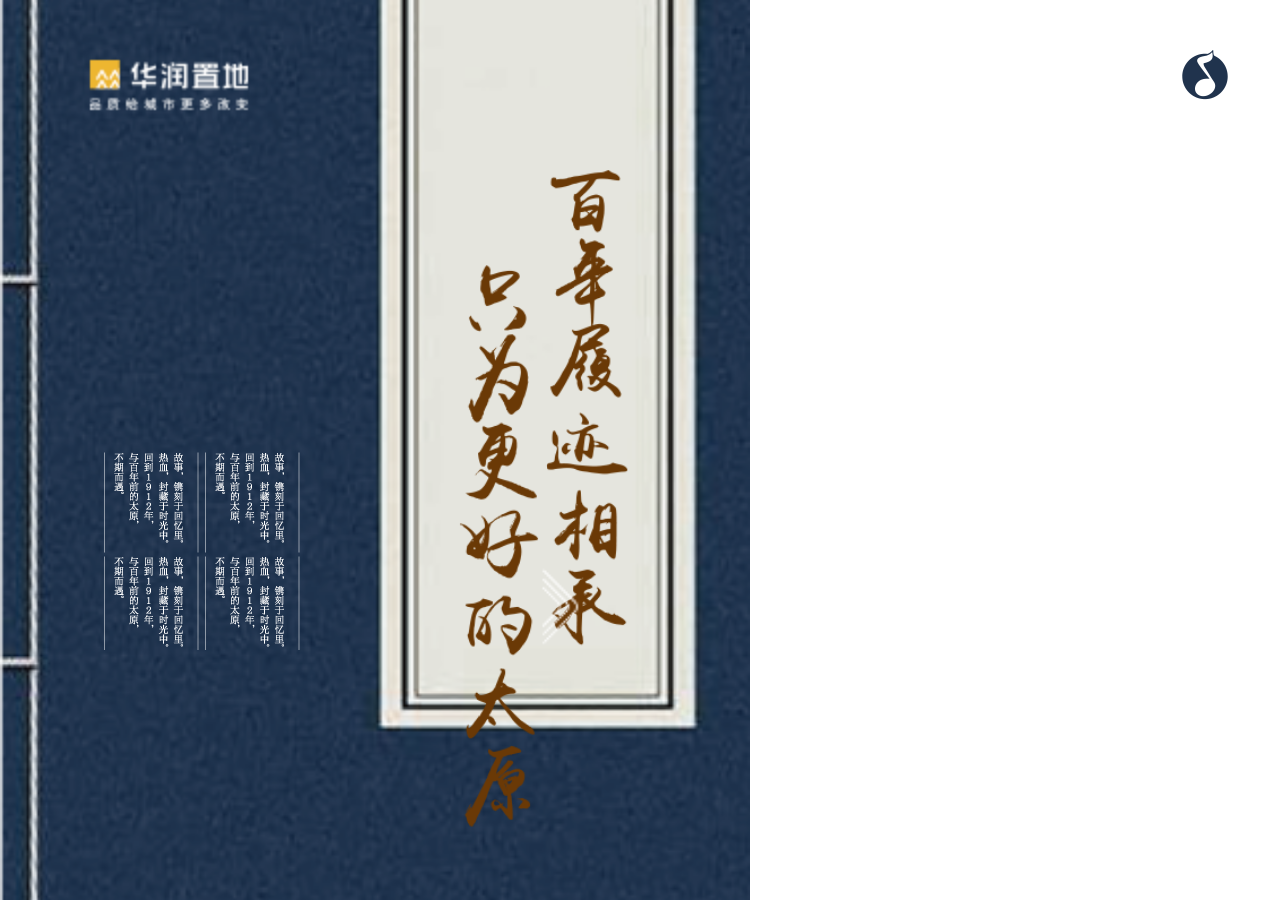
==== h5/index.html @ d9c9a411 "wq" ====
<!doctype html>
<html lang="en">
<head>
    <meta charset="UTF-8">
    <meta name="viewport"
          content="width=device-width, user-scalable=no, initial-scale=1.0, maximum-scale=1.0, minimum-scale=1.0">
    <meta http-equiv="X-UA-Compatible" content="ie=edge">
    <link rel="stylesheet" href="./css/index.css">
    <script src="./js/jquery.min.js"></script>
    <title>昆仑域</title>
</head>
<body>
    <div id="app">
        <div class="music active"></div>
        <audio src="bgm.mp3" autoplay loop></audio>
        <div class="start">
            <div class="loading">
                <span>0%</span>
            </div>
        </div>
        <div id="home">
            <div class="logo">
                <img src="./img/shangbiao_03.png" alt="">
            </div>
            <div class="title orderlong"></div>
            <div class="description orderlong">

            </div>
            <div class="entry goon"></div>
        </div>
        <div id="content" class="backrun">
            <div class="item first">
                <div class="stamp order1"></div>
                <div class="namewraper order2">
                    <div class="name"><div class="font"></div></div>
                    <div class="name"><div class="font"></div></div>
                    <div class="name"><div class="font"></div></div>
                </div>
                <div class="jumper order3">
                    <div class="poterwraper">
                        <div class="circle"></div>
                        <div class="circle"></div>
                        <div class="circle"></div>
                        <div class="circle"></div>
                    </div>
                    <p>点击田字格</p>
                </div>
                <div class="descriptions order1">

                </div>
                <div class="room1 order3"></div>
                <div class="room2 order3"></div>
            </div>
            <div class="item second">
                <div class="stamp order1"></div>
                <div class="namewraper order2">
                    <div class="name"><div class="font"></div></div>
                    <div class="name"><div class="font"></div></div>
                    <div class="name"><div class="font"></div></div>
                    <div class="name"><div class="font"></div></div>
                </div>
                <div class="jumper order3">
                    <div class="poterwraper">
                        <div class="circle"></div>
                        <div class="circle"></div>
                        <div class="circle"></div>
                        <div class="circle"></div>
                    </div>
                    <p>点击田字格</p>
                </div>
                <div class="descriptions order1">

                </div>
                <div class="stone order3"></div>
                <div class="people order3"></div>
            </div>
            <div class="item third">
                <div class="stamp order1"></div>
                <div class="namewraper order2">
                    <div class="name"><div class="font"></div></div>
                    <div class="name"><div class="font"></div></div>
                </div>
                <div class="jumper order3">
                    <div class="poterwraper">
                        <div class="circle"></div>
                        <div class="circle"></div>
                        <div class="circle"></div>
                        <div class="circle"></div>
                    </div>
                    <p>点击田字格</p>
                </div>
                <div class="descriptions order1">
                </div>
                <div class="sea order3"></div>
            </div>
            <div class="item fourth">
                <div class="stamp order1"></div>
                <div class="namewraper order2">
                    <div class="name"><div class="font"></div></div>
                    <div class="name"><div class="font"></div></div>
                </div>
                <div class="jumper order3">
                    <div class="poterwraper">
                        <div class="circle"></div>
                        <div class="circle"></div>
                        <div class="circle"></div>
                        <div class="circle"></div>
                    </div>
                    <p>点击田字格</p>
                </div>
                <div class="descriptions order1">

                </div>
                <div class="litang order3"></div>
            </div>
            <div class="item fifth">
                <div class="stamp order1"></div>
                <div class="namewraper order2">
                    <div class="name"><div class="font"></div></div>
                    <div class="name"><div class="font"></div></div>
                    <div class="name"><div class="font"></div></div>
                </div>
                <div class="jumper order3">
                    <div class="poterwraper">
                        <div class="circle"></div>
                        <div class="circle"></div>
                        <div class="circle"></div>
                        <div class="circle"></div>
                    </div>
                    <p>点击田字格</p>
                </div>
                <div class="descriptions order1">
                </div>
            </div>
        </div>
        <div id="silk" class="backrun"></div>
        <div id="end">
            <div class="logo">
                <img src="./img/kl_06.png" alt="">
            </div>
            <div class="titles"></div>
            <div class="abstract">
                <p>华润·昆仑域 城市高端系产品</p>
                <p>全球公开</p>
            </div>
            <div class="kunlun"></div>
            <div class="tel"></div>
            <div class="city"></div>
            <div class="restart">重新播放</div>
        </div>
    </div>
    <script src="./js/index.js"></script>
</body>
</html>
---- h5/css/index.css ----
@media screen and (min-width: 320px) {
    html {
        font-size: 42.66667px;
    }
}

@media screen and (min-width: 360px) {
    html {
        font-size: 48px;
    }
}

@media screen and (min-width: 375px) {
    html {
        font-size: 50px;
    }
}

@media screen and (min-width: 384px) {
    html {
        font-size: 51.2px;
    }
}

@media screen and (min-width: 412px) {
    html {
        font-size: 54.93333px;
    }
}

@media screen and (min-width: 414px) {
    html {
        font-size: 55.2px;
    }
}

@media screen and (min-width: 600px) {
    html {
        font-size: 80px;
    }
}

@media screen and (min-width: 750px) {
    html {
        font-size: 100px;
    }
}

* {
    margin: 0;
    padding: 0;
    list-style: none;
    text-decoration: none;
    -webkit-box-sizing: border-box;
    -moz-box-sizing: border-box;
    box-sizing: border-box;
}
html,body{
    width: 100%;
    height: 100%;
}
#app{
    overflow:hidden;
    width: 100%;
    height: 100%;
}

.start {
    width: 100%;
    height: 100%;
    background: #fff;
}

.loading {
    width: 40%;
    position: absolute;
    padding-top: 40%;
    left: 50%;
    top: 50%;
    margin-left: -20%;
    margin-top: -20%;
    background:url(../img/loading.gif) center;
    background-size: cover;
}

.loading span {
    position: absolute;
    left: 0;
    top: 0;
    right: 0;
    bottom: 0;
    margin: auto;
    width: 100%;
    height: 20px;
    text-align: center;
    color: #000;
    font-size: 12px;
    line-height: 20px;
}

#home{
   background-image: url("../img/home_03.png");
    background-size: cover;
    background-position: center;

}
#home,#end{
    width: 7.5rem;
    height: 100%;
    flex: none;
    position: relative;
        display: none;
}
.logo{
      width:1.76rem;
    height:0.8rem;
    position: absolute;
    top:.5rem;
    left: .8rem;
}

.logo img{
    display: block;
     width:1.76rem;
    height:0.8rem;
}
.title{
    background-image: url("../img/title.png");
    width: 3rem;
    height:8rem;
    background-size: contain;
    background-repeat: no-repeat;
    position: absolute;
    top: 1rem;
    right: .5rem;
}
.description{
    width: 2rem;
    height: 2rem;
    background-image: url("../img/des_03.png");
    position: absolute;
    bottom: 2.5rem;
    left: 1rem;
}
.entry{
    width: .88rem;
    height: .88rem;
    background-image: url("../img/enter_07.png");
    background-size: cover;
    background-position: center center;
    position: absolute;
    bottom: 2.5rem;
    right: 1.5rem;
    animation: slide .5s ease 0s alternate infinite;
}

@keyframes slide {
    form{
        transform: translateX(0);
    }
    to{
        transform: translateX(.2rem);
    }
}
#content{
    width:100%;
    height: 100%;
    background-image: url("../img/back_03.jpg");
    background-size:auto 100%;
    background-position-x:0;
    display:none;
}
#silk{
    width:100%;
    height:2.52rem;
    background-image: url("../img/silk_03.png");
    background-size:auto 100%;
    background-position-x:0;
     background-position-y:bottom;
    display:none;
    position: absolute;
    left:0;
    bottom:0;
}
.item{
    width: 7.5rem;
    height: 100%;
    position: absolute;
    display: none;
    left:0;top:0;
}
.jumper{
    width: 1.28rem;
    height: 1.3rem;
    position: absolute;
    bottom:6rem;
    margin: auto;
    right: 1.1rem;
    color: #8B572F;
    font-size: 12px;
    text-align: center;

}
.jumper p{
    position: absolute;
    left: 0;
    right: 0;
    margin: auto;
    bottom: 0;
    font-weight: 600;
}
.poterwraper{
    width: .88rem;
    height: .88rem;
    position: absolute;
    left: 0;
    right: 0;
    margin:auto;
}
.poterwraper>div{
    border: 2px solid #8B572F;
    position: absolute;
    left: 0;
    right: 0;
    top:0;
    bottom: 0;
    margin: auto;
    border-radius: 50%;
}
.poterwraper div:nth-child(1){
    width: .88rem;
    height: .88rem;
}
.poterwraper div:nth-child(2){
    width: .66rem;
    height: .66rem;
}
.poterwraper div:nth-child(3){
    width: .44rem;
    height: .44rem;
}
.poterwraper div:nth-child(4){
    width: .22rem;
    height: .22rem;
    background:#8B572F ;
}
.stamp{
    width: .84rem;
    height: 1.05rem;
    background-image: url("../img/kl_21.png");
    background-size: cover;
    position: absolute;
    left: 1.6rem;
    top:2.3rem;
}
.namewraper{
    width: 1.4rem;
    height: 4.8rem;
    position: absolute;
    right: 1rem;
    top: 1.5rem;
}
.namewraper .name{
    width: 1.4rem;
    height: 1.4rem;
    margin-bottom: 2px;
    background-image: url("../img/kunlun_32.png");
    position: relative;
}
.name>div{
    width: 1.2rem;
    height: 1.2rem;
    position: absolute;
    left: 0;
    right: 0;
    top:0;
    bottom:0;
    margin:auto;
    opacity: 0;
}
.first .name:nth-child(1)>div{
    background-image: url("../img/da.png");
    background-position: center;
    background-size: cover;
}.first .name:nth-child(2)>div{
    background-image: url("../img/ying.png");
    background-position: center;
    background-size: cover;
}.first .name:nth-child(3)>div{
    background-image: url("../img/pan.png");
    background-position: center;
    background-size: cover;
}
.descriptions{
     width: 3.7rem;
     height: 4.72rem;
     position: absolute;
     left: 1.2rem;
     top:3.6rem;
     font-weight: 500;
     background-image: url("../img/dayingpan.png");
     background-position: center;
     background-size: cover;
 }
.second .name:nth-child(1)>div{
    background-image: url("../img/kunlun_10.png");
    background-position: center;
    background-size: cover;
}
.second .name:nth-child(2)>div{
     background-image: url("../img/kunlun_17.png");
     background-position: center;
     background-size: cover;
 }
.second .name:nth-child(3)>div{
      background-image: url("../img/kunlun_24.png");
      background-position: center;
      background-size: cover;
  }
.second .name:nth-child(4)>div{
      background-image: url("../img/kunlun_27.png");
      background-position: center;
      background-size: cover;
  }
.second .jumper{
    bottom: 4.5rem;
}
.second .stamp{
    left: 4rem;
    top: 4.3rem;
}
.second .descriptions{
    width: 4.935rem;
    height:3.51rem;
    left: 0.5rem;
    top: .8rem;
    background-image: url("../img/shifan.png");
    background-position: center;
    background-size: cover;
}
.third .namewraper{
    left: 1rem;
}
.third .name:nth-child(1)>div{
    background-image: url("../img/hai.png");
    background-position: center;
    background-size: cover;
}
.third .name:nth-child(2)>div{
    background-image: url("../img/xiao.png");
    background-position: center;
    background-size: cover;
}
.third .jumper {
    top: 4.5rem;
    left: 1rem;
    margin: 0;
}
.third .stamp{
    left:2.8rem;
    top: 1.5rem;
}
.third .descriptions {
    width: 4.2rem;
    height:4.66rem;
    left: 2.7rem;
    top: 2.8rem;
    background-image: url("../img/kunlun_12.png");
    background-position: center;
    background-size: contain;
    background-repeat: no-repeat;
}
.fourth .namewraper{
    left: 1rem;
}
.fourth .name:nth-child(1)>div{
    background-image: url("../img/kunlun_24.png");
    background-position: center;
    background-size: cover;
}
.fourth .name:nth-child(2)>div{
    background-image: url("../img/yuan.png");
    background-position: center;
    background-size: cover;
}
.fourth .jumper {
    top: 4.5rem;
    left: 1rem;
    margin: 0;
}
.fourth .stamp{
    left:2.8rem;
    top: 6.2rem;
}
.fourth .descriptions {
    width:3.55rem;
    left:2.85rem;
    top:1.3rem;
    background-image: url("../img/taiyuanshifan.png");
    background-position: center;
    background-size: contain;
}
.fifth .namewraper{
    right: 0rem;
    left: 0;
    top: 1.5rem;
    margin: auto;
}
.fifth .name:nth-child(1)>div{
    background-image: url("../img/kun.png");
    background-position: center;
    background-size: cover;
}
.fifth .name:nth-child(2)>div{
    background-image: url("../img/lun.png");
    background-position: center;
    background-size: cover;
}
.fifth .name:nth-child(3)>div{
    background-image: url("../img/yu.png");
    background-position: center;
    background-size: cover;
}
.fifth .jumper {
    right: 0rem;
    left: 0;
    margin: auto;
}
.fifth .stamp{
    top:11.5rem;
    right: 0;
    left: 0;
    margin: auto;
}
.fifth .descriptions {
    top:0;
    width: 7.3rem;
    height:3.63rem;
    right: 0rem;
    left: 0;
    margin: auto;
    top: 8rem;
    background-image: url("../img/kunlun_23.png");
    background-position: center;
    background-size: cover;
}
.fifth .descriptions p{
    width: 100%;
    text-align: center;
}
#end .logo{
    color: #595757;
}
.titles{
    width: 3.62rem;
    height: 2.08rem;
    background-image: url("../img/end_22.png");
    background-position: center;
    background-size: cover;
    position: absolute;
    top:2.4rem;
    left: 0;
    right: 0;
    margin:auto;
}
.abstract{
    width: 100%;
    position: absolute;
    top: 4.8rem;
    font-size: 16px;
    color: #231916;
    font-weight: 600;
    text-align: center;
}
.abstract p{
    text-align: center;
}
.kunlun{
    width: 2.8rem;
    height: 1.2rem;
    background-image: url("../img/end_07.png");
    background-position: center;
    background-size: cover;
    position: absolute;
    top:5.8rem;
    left: 0;
    right: 0;
    margin:auto;
}
.tel{
    width: 3.2rem;
    height: .8rem;
    background-image: url("../img/end_18.png");
    background-position: center;
    background-size: cover;
    position: absolute;
    top:8rem;
    left: 0;
    right: 0;
    margin:auto;
    z-index:99;
}
.mask4,.mask5{
    width: 100%;
    height: 1.2rem;
     background: #ffffff;
    position: absolute;
    left:0;
    top:2.4rem;
    z-index: 999;
}
.mask5{
    top: 3.5rem;

}
@keyframes backrun {
    0%{
        background-position-x: 0;
    }
    100%{
        background-position-x: 100%;
    }
}

@keyframes button {
    0%{
        transform: translate(0,0);
    }
    100%{
        transform: translate(10px,0);
    }
}

@keyframes enter {
    0%{
        opacity: 0;
    }
    100%{
        opacity: 1;
    }
}
@keyframes move {
    0%{
    transform: translateX(0);
    }
    100%{
      transform: translateX(-100%);
    }
}

.backrun{
    animation: backrun 15s linear forwards;
}
.backrunfast{
    animation: move 2s linear forwards;
}
.goon{
    animation:button 1s linear infinite alternate ;
}


.order1{
    opacity: 0;
    animation: enter 1s ease forwards ;
}
.orderlong{
    opacity: 0;
    animation: enter 5s ease forwards ;
}
.order2{
    opacity: 0;
    animation: enter 1s ease forwards 1s;
}
.order3{
    opacity: 0;
    animation: enter 1s ease forwards 2s;
}
.order4{
    opacity: 0;
    animation: enter 1s ease forwards 3s;
}
.room1{
    width:3.52rem;
    height:2.54rem;
    position: absolute;
    left:0;
    bottom:0;
    background:url(../img/pendant_20.png);
    background-size: cover;
        z-index:99;

}
.room2{
    width:3.26rem;
    height:1.48rem;
        position: absolute;
 background:url(../img/pendant_03.png);
    background-size: cover;
    right:0.2rem;
    bottom:0.3rem;
    z-index:99;
}
@keyframes out {
    0%{
        opacity: 1;
        transform: translate(0,0);
    }

    100%{
        opacity: 0;
        transform: translate(-100%,0);
    }
}

.out{
    animation: out 1s ease forwards;
}
.stone{
    width:2.7rem;
    height:4.38rem;
    position: absolute;
    background:url(../img/pendant_17.png);
    background-size:contain;
    left:0.1rem;
    bottom:0.6rem;
    z-index:99;
}
.people{
    width:5.28rem;
    height:3.03rem;
    position: absolute;
    background:url(../img/pendant_23.png);
    background-size:contain;
    left:2.3rem;
    bottom:0.5rem;
}
.sea{
    width:4.3rem;
    height:4.48rem;
     position: absolute;
    background:url(../img/pendant_06.png);
    background-size: contain;
    left:2.3rem;
    bottom:0.5rem;
}
.litang{
    width:7.38rem;
    height:4.82rem;
     position: absolute;
    background:url(../img/pendant_08.png);
    background-size: contain;
    left:0.3rem;
    bottom:0.5rem;
}
.city{
    width:100%;
    height:5.52rem;
    position: absolute;
    left:0;
    bottom:0;
    background:url(../img/kunlun_21.png);
    background-size:cover;
}
.music{
    width:0.5rem;
    height:0.5rem;
    position: absolute;
    right:0.5rem;
    top:0.5rem;
    background:url(../img/music.png);
    background-size: cover;
    z-index:9999;

}
.active{
    animation: rotate 2s linear infinite;
}
@keyframes rotate {
   0%{
       transform:rotate(0deg);
   }
    100%{
        transform:rotate(360deg);
    }
}
.restart{
    width:1.5rem;
    height:0.5rem;
    text-align: center;
    line-height: 0.5rem;
    font-size: 12px;
    color:#fff;
    border-radius:0.25rem;
    background:#20334D;
    position: absolute;
    top:9rem;
    left: 0;
    right: 0;
    margin:auto;
}
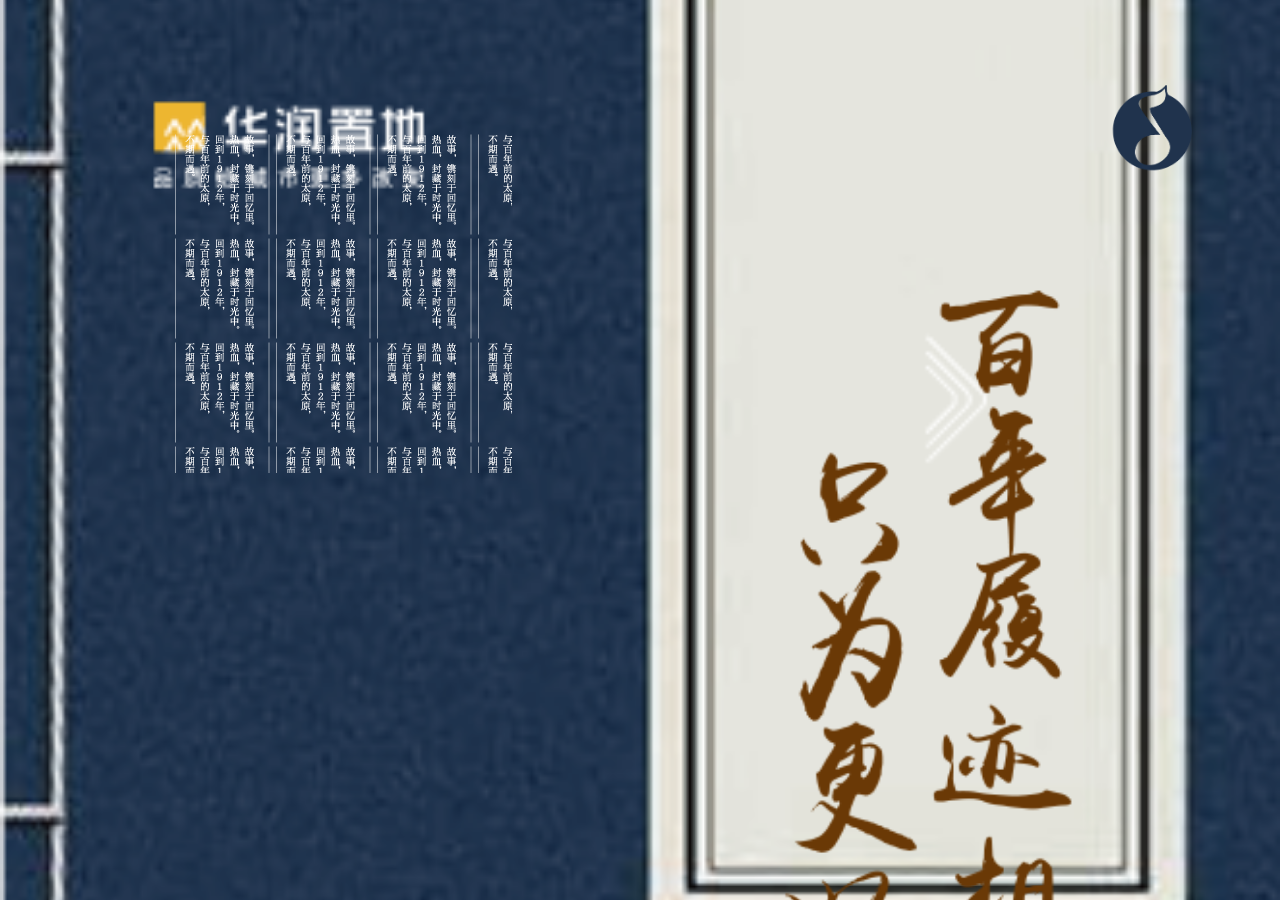
==== commit 4bdd1a2a: "aa" ====
--- a/h5/index.html
+++ b/h5/index.html
@@ -5,6 +5,7 @@
     <meta name="viewport"
           content="width=device-width, user-scalable=no, initial-scale=1.0, maximum-scale=1.0, minimum-scale=1.0">
     <meta http-equiv="X-UA-Compatible" content="ie=edge">
+    <script src="js/rem.js"></script>
     <link rel="stylesheet" href="./css/index.css">
     <script src="./js/jquery.min.js"></script>
     <title>昆仑域</title>
--- a/h5/css/index.css
+++ b/h5/css/index.css
@@ -1,50 +1,4 @@
-@media screen and (min-width: 320px) {
-    html {
-        font-size: 42.66667px;
-    }
-}
-
-@media screen and (min-width: 360px) {
-    html {
-        font-size: 48px;
-    }
-}
-
-@media screen and (min-width: 375px) {
-    html {
-        font-size: 50px;
-    }
-}
-
-@media screen and (min-width: 384px) {
-    html {
-        font-size: 51.2px;
-    }
-}
-
-@media screen and (min-width: 412px) {
-    html {
-        font-size: 54.93333px;
-    }
-}
-
-@media screen and (min-width: 414px) {
-    html {
-        font-size: 55.2px;
-    }
-}
-
-@media screen and (min-width: 600px) {
-    html {
-        font-size: 80px;
-    }
-}
-
-@media screen and (min-width: 750px) {
-    html {
-        font-size: 100px;
-    }
-}
+
 
 * {
     margin: 0;
@@ -54,6 +8,7 @@
     -webkit-box-sizing: border-box;
     -moz-box-sizing: border-box;
     box-sizing: border-box;
+    -webkit-tap-highlight-color: rgba(0,0,0,0);
 }
 html,body{
     width: 100%;
@@ -521,6 +476,14 @@
         background-position-x: 100%;
     }
 }
+@-webkit-keyframes backrun {
+    0%{
+        background-position-x: 0;
+    }
+    100%{
+        background-position-x: 100%;
+    }
+}
 
 @keyframes button {
     0%{
@@ -530,7 +493,14 @@
         transform: translate(10px,0);
     }
 }
-
+@-webkit-keyframes button {
+    0%{
+        transform: translate(0,0);
+    }
+    100%{
+        transform: translate(10px,0);
+    }
+}
 @keyframes enter {
     0%{
         opacity: 0;
@@ -539,7 +509,23 @@
         opacity: 1;
     }
 }
+@-webkit-keyframes enter {
+    0%{
+        opacity: 0;
+    }
+    100%{
+        opacity: 1;
+    }
+}
 @keyframes move {
+    0%{
+    transform: translateX(0);
+    }
+    100%{
+      transform: translateX(-100%);
+    }
+}
+@-webkit-keyframes move {
     0%{
     transform: translateX(0);
     }
@@ -611,7 +597,17 @@
         transform: translate(-100%,0);
     }
 }
-
+@-webkit-keyframes out {
+    0%{
+        opacity: 1;
+        transform: translate(0,0);
+    }
+
+    100%{
+        opacity: 0;
+        transform: translate(-100%,0);
+    }
+}
 .out{
     animation: out 1s ease forwards;
 }
@@ -676,6 +672,14 @@
     animation: rotate 2s linear infinite;
 }
 @keyframes rotate {
+   0%{
+       transform:rotate(0deg);
+   }
+    100%{
+        transform:rotate(360deg);
+    }
+}
+@-webkit-keyframes rotate {
    0%{
        transform:rotate(0deg);
    }
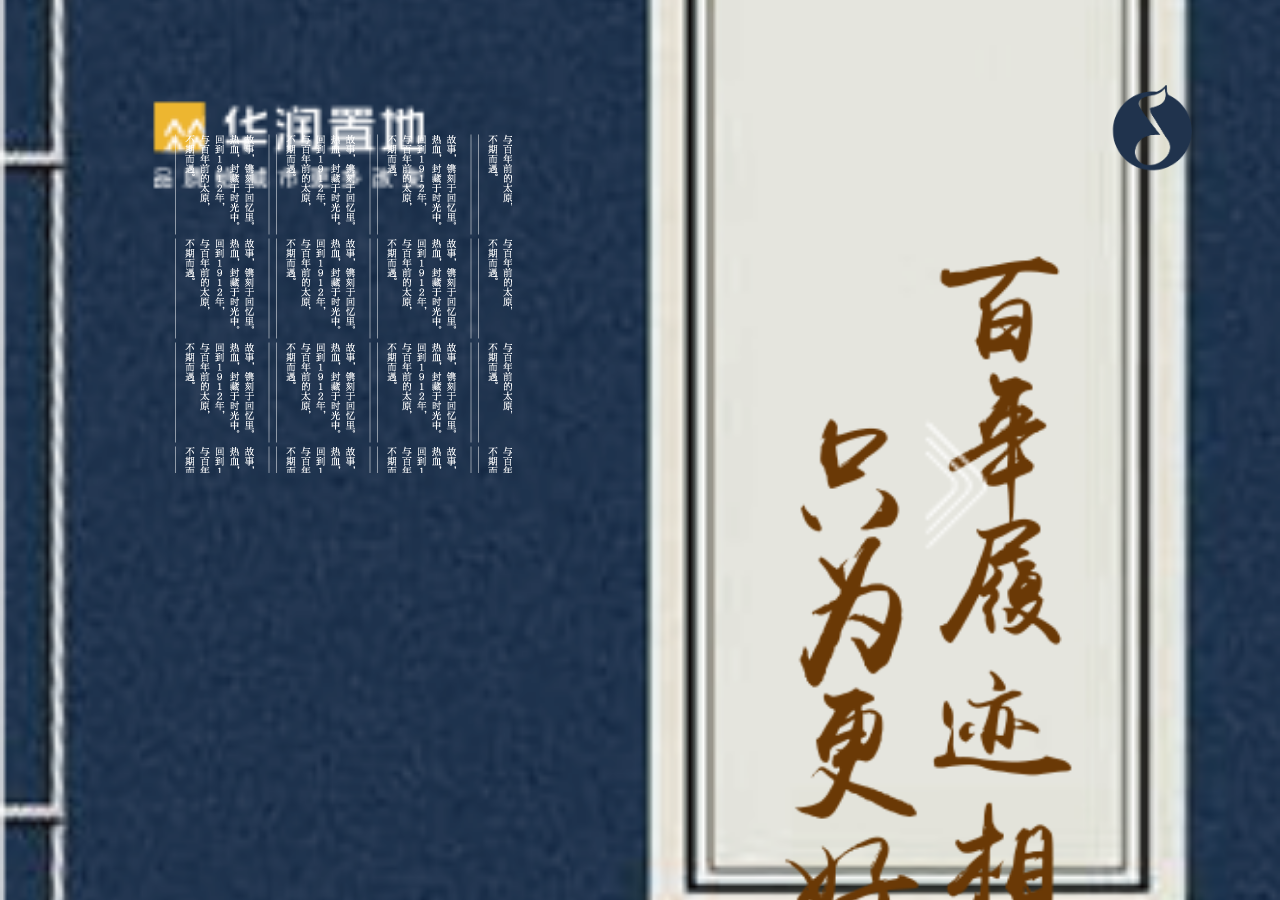
==== commit a91673f1: "aa" ====
--- a/h5/index.html
+++ b/h5/index.html
@@ -13,7 +13,7 @@
 <body>
     <div id="app">
         <div class="music active"></div>
-        <audio src="bgm.mp3" autoplay loop></audio>
+        <audio src="bgm.mp3" loop></audio>
         <div class="start">
             <div class="loading">
                 <span>0%</span>
--- a/h5/css/index.css
+++ b/h5/css/index.css
@@ -86,7 +86,7 @@
     background-size: contain;
     background-repeat: no-repeat;
     position: absolute;
-    top: 1rem;
+    top: .8rem;
     right: .5rem;
 }
 .description{
@@ -104,7 +104,7 @@
     background-size: cover;
     background-position: center center;
     position: absolute;
-    bottom: 2.5rem;
+    bottom: 2rem;
     right: 1.5rem;
     animation: slide .5s ease 0s alternate infinite;
 }
@@ -148,7 +148,7 @@
     width: 1.28rem;
     height: 1.3rem;
     position: absolute;
-    bottom:6rem;
+    top:6rem;
     margin: auto;
     right: 1.1rem;
     color: #8B572F;
@@ -213,13 +213,14 @@
     height: 4.8rem;
     position: absolute;
     right: 1rem;
-    top: 1.5rem;
+    top: 1rem;
 }
 .namewraper .name{
-    width: 1.4rem;
-    height: 1.4rem;
+    width: 1.42rem;
+    height: 1.42rem;
     margin-bottom: 2px;
-    background-image: url("../img/kunlun_32.png");
+    background-image: url("../img/kl_14.png");
+    background-size: contain;
     position: relative;
 }
 .name>div{
@@ -278,7 +279,7 @@
       background-size: cover;
   }
 .second .jumper{
-    bottom: 4.5rem;
+   top:7.5rem;
 }
 .second .stamp{
     left: 4rem;
@@ -307,19 +308,19 @@
     background-size: cover;
 }
 .third .jumper {
-    top: 4.5rem;
+    top: 4rem;
     left: 1rem;
     margin: 0;
 }
 .third .stamp{
     left:2.8rem;
-    top: 1.5rem;
+    top: 1rem;
 }
 .third .descriptions {
     width: 4.2rem;
     height:4.66rem;
     left: 2.7rem;
-    top: 2.8rem;
+    top: 2.3rem;
     background-image: url("../img/kunlun_12.png");
     background-position: center;
     background-size: contain;
@@ -345,12 +346,12 @@
 }
 .fourth .stamp{
     left:2.8rem;
-    top: 6.2rem;
+    top: 5.2rem;
 }
 .fourth .descriptions {
     width:3.55rem;
     left:2.85rem;
-    top:1.3rem;
+    top:0.8rem;
     background-image: url("../img/taiyuanshifan.png");
     background-position: center;
     background-size: contain;
@@ -388,16 +389,16 @@
     margin: auto;
 }
 .fifth .descriptions {
-    top:0;
     width: 7.3rem;
     height:3.63rem;
     right: 0rem;
     left: 0;
     margin: auto;
-    top: 8rem;
+    top: 7.5rem;
     background-image: url("../img/kunlun_23.png");
     background-position: center;
     background-size: cover;
+    z-index: 999;
 }
 .fifth .descriptions p{
     width: 100%;
@@ -612,8 +613,8 @@
     animation: out 1s ease forwards;
 }
 .stone{
-    width:2.7rem;
-    height:4.38rem;
+    width:1.8rem;
+    height:2.92rem;
     position: absolute;
     background:url(../img/pendant_17.png);
     background-size:contain;
@@ -622,8 +623,8 @@
     z-index:99;
 }
 .people{
-    width:5.28rem;
-    height:3.03rem;
+    width:3.52rem;
+    height:2.02rem;
     position: absolute;
     background:url(../img/pendant_23.png);
     background-size:contain;
@@ -637,7 +638,7 @@
     background:url(../img/pendant_06.png);
     background-size: contain;
     left:2.3rem;
-    bottom:0.5rem;
+    bottom:0.3rem;
 }
 .litang{
     width:7.38rem;
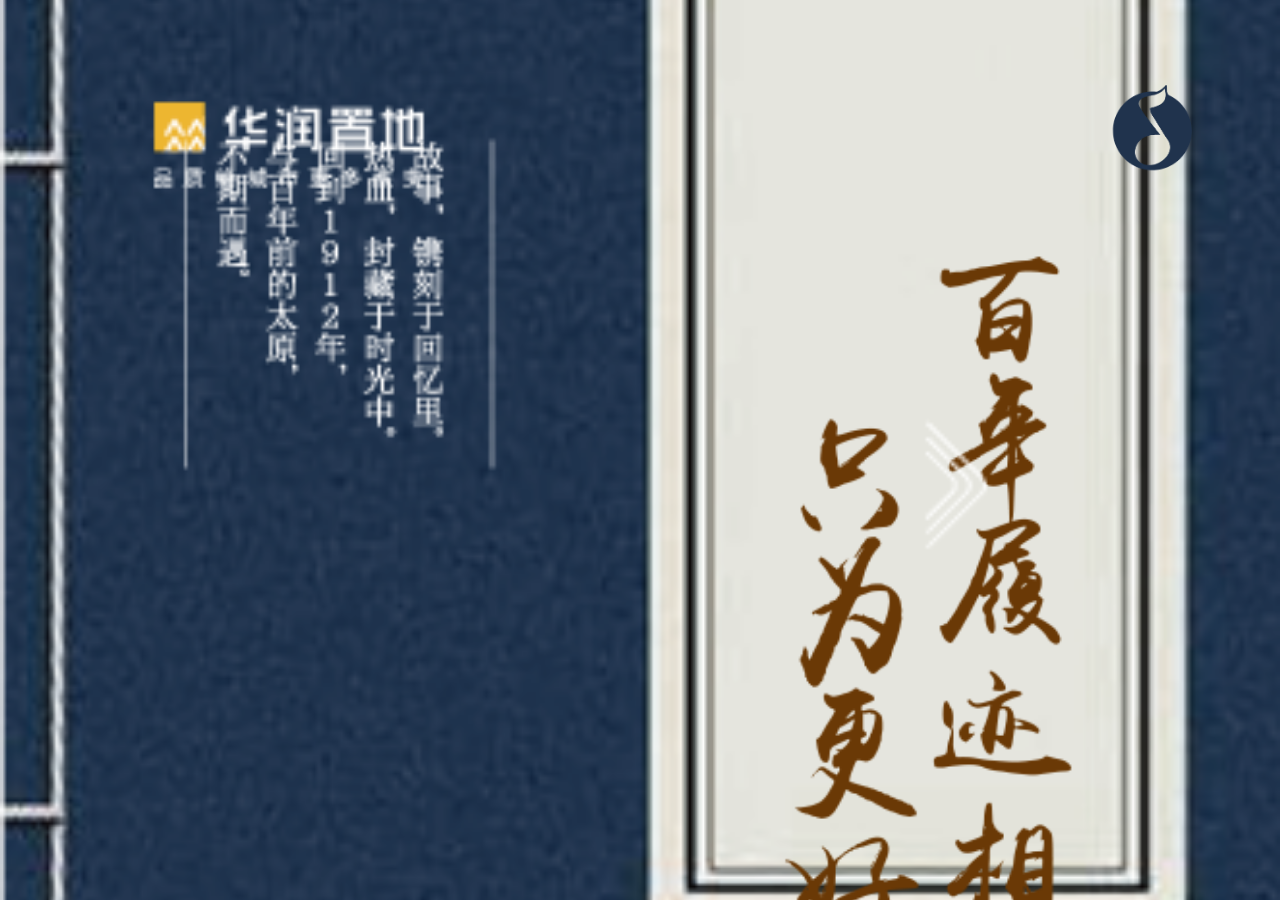
==== commit 19b4a347: "aa" ====
--- a/h5/index.html
+++ b/h5/index.html
@@ -54,7 +54,7 @@
             </div>
             <div class="item second">
                 <div class="stamp order1"></div>
-                <div class="namewraper order2">
+                <div class="namewraper order2" style="top:1.5rem;">
                     <div class="name"><div class="font"></div></div>
                     <div class="name"><div class="font"></div></div>
                     <div class="name"><div class="font"></div></div>
--- a/h5/css/index.css
+++ b/h5/css/index.css
@@ -27,13 +27,13 @@
 }
 
 .loading {
-    width: 40%;
-    position: absolute;
-    padding-top: 40%;
+    width: 50%;
+    position: absolute;
+    padding-top: 50%;
     left: 50%;
     top: 50%;
-    margin-left: -20%;
-    margin-top: -20%;
+    margin-left: -25%;
+    margin-top: -25%;
     background:url(../img/loading.gif) center;
     background-size: cover;
 }
@@ -93,6 +93,7 @@
     width: 2rem;
     height: 2rem;
     background-image: url("../img/des_03.png");
+    background-size: contain;
     position: absolute;
     bottom: 2.5rem;
     left: 1rem;
@@ -346,7 +347,7 @@
 }
 .fourth .stamp{
     left:2.8rem;
-    top: 5.2rem;
+    top: 5.5rem;
 }
 .fourth .descriptions {
     width:3.55rem;
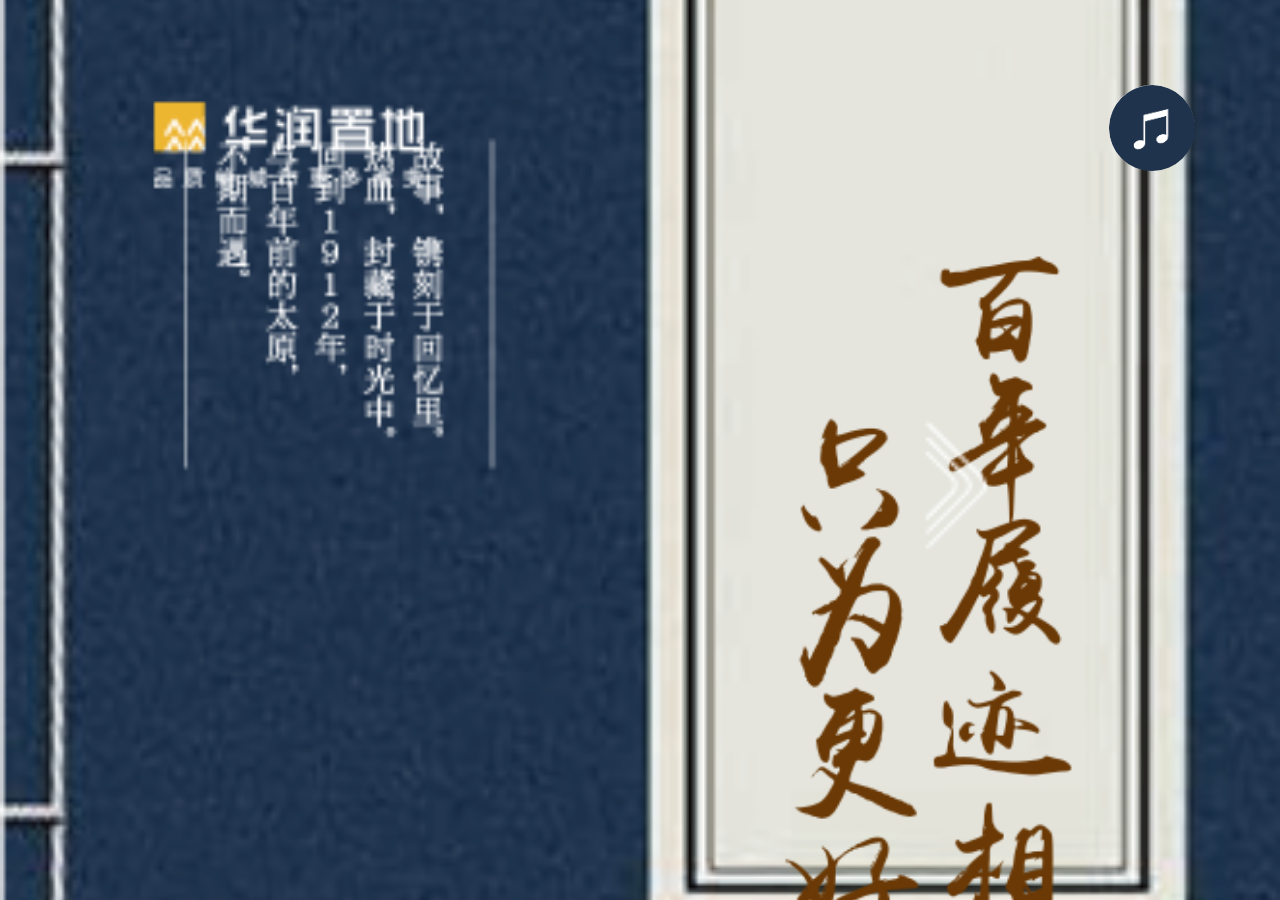
==== commit bf311eb7: "wq" ====
--- a/h5/index.html
+++ b/h5/index.html
@@ -12,7 +12,6 @@
 </head>
 <body>
     <div id="app">
-        <div class="music active"></div>
         <audio src="bgm.mp3" loop></audio>
         <div class="start">
             <div class="loading">
@@ -54,7 +53,7 @@
             </div>
             <div class="item second">
                 <div class="stamp order1"></div>
-                <div class="namewraper order2" style="top:1.5rem;">
+                <div class="namewraper order2" style="top:1.4rem;">
                     <div class="name"><div class="font"></div></div>
                     <div class="name"><div class="font"></div></div>
                     <div class="name"><div class="font"></div></div>
@@ -149,6 +148,8 @@
             <div class="city"></div>
             <div class="restart">重新播放</div>
         </div>
+        <div class="music active"></div>
+
     </div>
     <script src="./js/index.js"></script>
 </body>
--- a/h5/css/index.css
+++ b/h5/css/index.css
@@ -23,7 +23,7 @@
 .start {
     width: 100%;
     height: 100%;
-    background: #fff;
+    background: #000;
 }
 
 .loading {
@@ -48,7 +48,7 @@
     width: 100%;
     height: 20px;
     text-align: center;
-    color: #000;
+    color: #fff;
     font-size: 12px;
     line-height: 20px;
 }
@@ -326,6 +326,7 @@
     background-position: center;
     background-size: contain;
     background-repeat: no-repeat;
+    z-index: 99;
 }
 .fourth .namewraper{
     left: 1rem;
@@ -347,7 +348,7 @@
 }
 .fourth .stamp{
     left:2.8rem;
-    top: 5.5rem;
+    top: 5.7rem;
 }
 .fourth .descriptions {
     width:3.55rem;
@@ -665,9 +666,10 @@
     position: absolute;
     right:0.5rem;
     top:0.5rem;
-    background:url(../img/music.png);
+    background:#fff url(../img/music.png);
     background-size: cover;
     z-index:9999;
+    border-radius: 50%;
 
 }
 .active{
